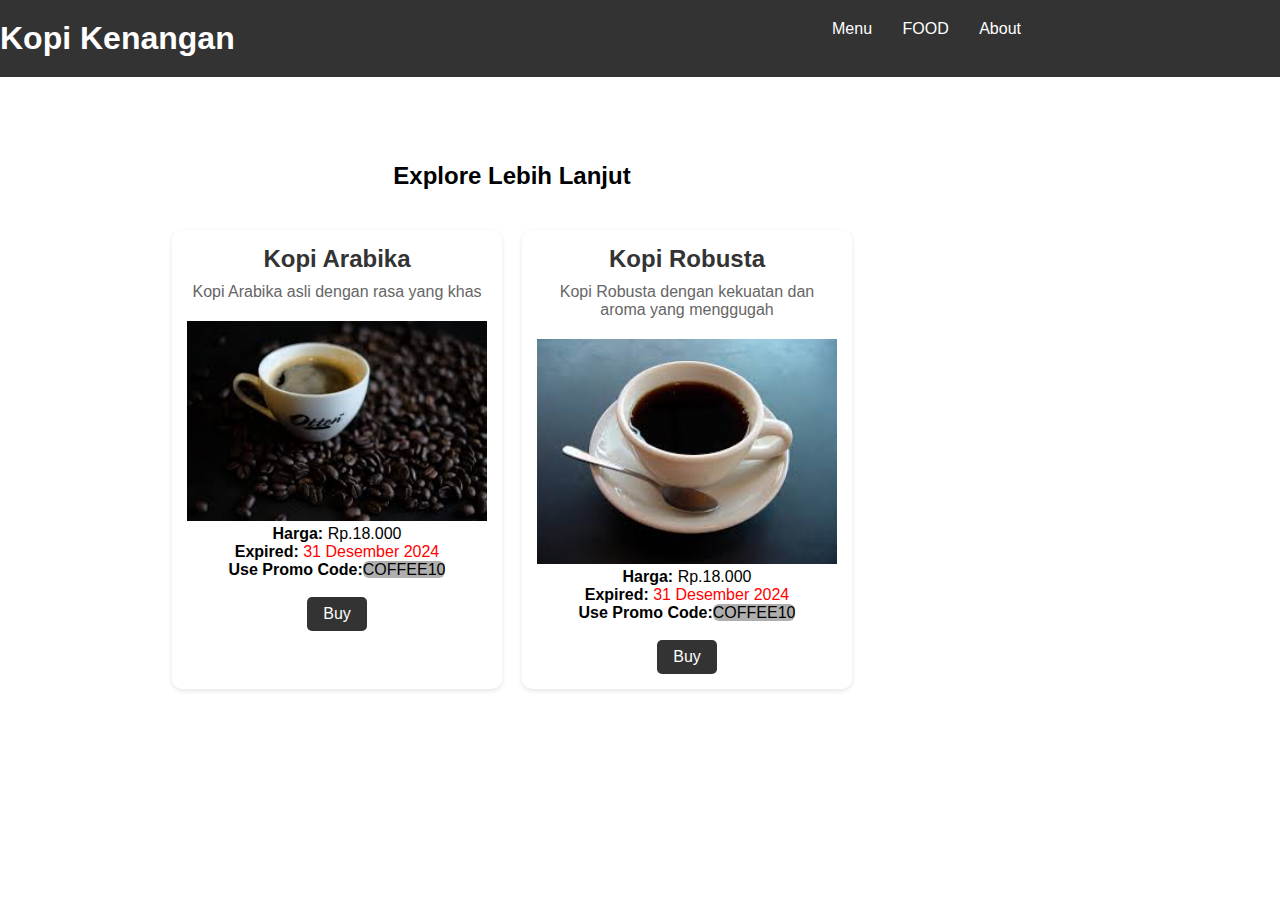
==== learnMore.html @ dff67668 "Add files via upload" ====
<!DOCTYPE html>
<html lang="en">
<head>
    <meta charset="UTF-8">
    <meta name="viewport" content="width=device-width, initial-scale=1.0">
    <title>KopiKenangan</title>
    <link rel="stylesheet" href="Style1.css">
    <link rel="preconnect" href="https://fonts.gstatic.com" crossorigin>
    <link href="https://fonts.googleapis.com/css2?family=Anta&family=Roboto+Condensed:ital,wght@0,100..900;1,100..900&display=swap" rel="stylesheet">
    <link rel="stylesheet" href="https://cdnjs.cloudflare.com/ajax/libs/font-awesome/6.5.1/css/all.min.css" integrity="sha512-DTOQO9RWCH3ppGqcWaEA1BIZOC6xxalwEsw9c2QQeAIftl+Vegovlnee1c9QX4TctnWMn13TZye+giMm8e2LwA==" crossorigin="anonymous" referrerpolicy="no-referrer">
    <link rel="preconnect" href="https://fonts.googleapis.com">
    <link rel="preconnect" href="https://fonts.gstatic.com" crossorigin>
    <link href="https://fonts.googleapis.com/css2?family=Roboto+Condensed:ital,wght@0,100..900;1,100..900&display=swap" rel="stylesheet">
</head>
<body>
    <header id="header">
        <div class="container h1">
            <h1><span class="coffe1"><i style="cursor: pointer;" class="fa-solid fa-mug-saucer coffe"></i></span><span class="span1">Kopi Kenangan</span></h1>
            <nav>
                <a href="#menu" class="nav-item">Menu</a>
                <a href="#about" class="nav-item">FOOD</a>
                <a href="#contact" class="nav-item">About</a>
            </nav>
        </div>
    </header>
    <br>
    <br>
    <br>
    <br>
    <br>
    <br>
    <br>
    <br>
    <br>
    <section id="learn-more">
        <div class="container">
            <h2>Explore Lebih Lanjut</h2>
            <ul class="coffee-list">
                <li>
                    <div class="coffee-info">
                        <h3>Kopi Arabika</h3>
                        <p>Kopi Arabika asli dengan rasa yang khas</p>
                    </div>
                    <div class="coffee-image">
                        <img src="[data-uri]" alt="Coffee 1" class="coffee-img">
                        <p><strong>Harga:</strong> Rp.18.000</p>
                        <p><strong>Expired:</strong><span style="color: red;"> 31 Desember 2024</span></p>
                        <p><strong>Use Promo Code:</strong><span style="background: rgba(96, 96, 96, 0.5); border-radius: 6px;">COFFEE10</span></p>
                        <br>
                        <a href="#" class="buy-btn">Buy</a>
                    </div>
                </li>
                <li>
                    <div class="coffee-info">
                        <h3>Kopi Robusta</h3>
                        <p>Kopi Robusta dengan kekuatan dan aroma yang menggugah</p>
                    </div>
                    <div class="coffee-image">
                       
                        <img src="[data-uri]" alt="Coffee 2" class="coffee-img">
                        <p><strong>Harga:</strong> Rp.18.000</p>
                        <p><strong>Expired:</strong><span style="color: red;"> 31 Desember 2024</span></p>
                        <p><strong>Use Promo Code:</strong><span style="background: rgba(96, 96, 96, 0.5); border-radius: 6px;">COFFEE10</span></p>
                        <br>
                        <a href="#" class="buy-btn">Buy</a>
                    </div>
                </li>
                <!-- Tambahkan item kopi lainnya di sini -->
            </ul>
        </div>
    </section>
---- Style1.css ----
* {

    margin: 0;
    padding: 0;

}

body {
    font-family: Arial, sans-serif;
    background-image: url(https://images.pexels.com/photos/129731/pexels-photo-129731.jpeg?auto=compress&cs=tinysrgb&w=400);
}


.container {
    width: 80%;
    overflow: hidden;
}

header {
    background: #333;
    color: #fff;
    padding: 20px 0;
    position: fixed;
    width: 100%;
    top: 0;
    left: 0;
    z-index: 999;
}

header h1 {
    float: left;
}

nav {
    float: right;
}

.nav-item {
    color: #fff;
    text-decoration: none;
    margin-left: 20px;
    position: relative;
    font-size: 16px;
    padding: 3px;
}

.nav-item::after {
    content: '';
    display: block;
    width: 0;
    height: 2px;
    background: #fff;
    position: absolute;
    bottom: -10px;
    left: 0;
    transition: width 0.3s;
}

.nav-item:hover::after {
    width: 100%;
}

#learn-more {
    text-align: center;
}

h2 {
    margin-bottom: 30px;
}

.coffee-list {
    list-style: none;
    display: flex;
    justify-content: center;
    flex-wrap: wrap;
}

.coffee-list li {
    width: 300px;
    background: #fff;
    padding: 15px;
    margin: 10px;
    border-radius: 10px;
    box-shadow: 0 2px 5px rgba(0, 0, 0, 0.1);
}

.coffee-info h3 {
    color: #333;
    font-size: 24px;
    margin-bottom: 10px;
}

.coffee-info p {
    color: #666;
    font-size: 16px;
    margin-bottom: 10px;
}

.coffee-image {
    width: 100%;
    margin-top: 20px;
    overflow: hidden;
}

.coffee-img {
    width: 100%;
    height: auto;
}

.buy-btn {
    display: inline-block;
    background: #333;
    color: #fff;
    padding: 8px 16px;
    text-decoration: none;
    border-radius: 5px;
    font-size: 16px;
    transition: background 0.3s;
}

.buy-btn:hover {
    background: #7e7e7e;
}
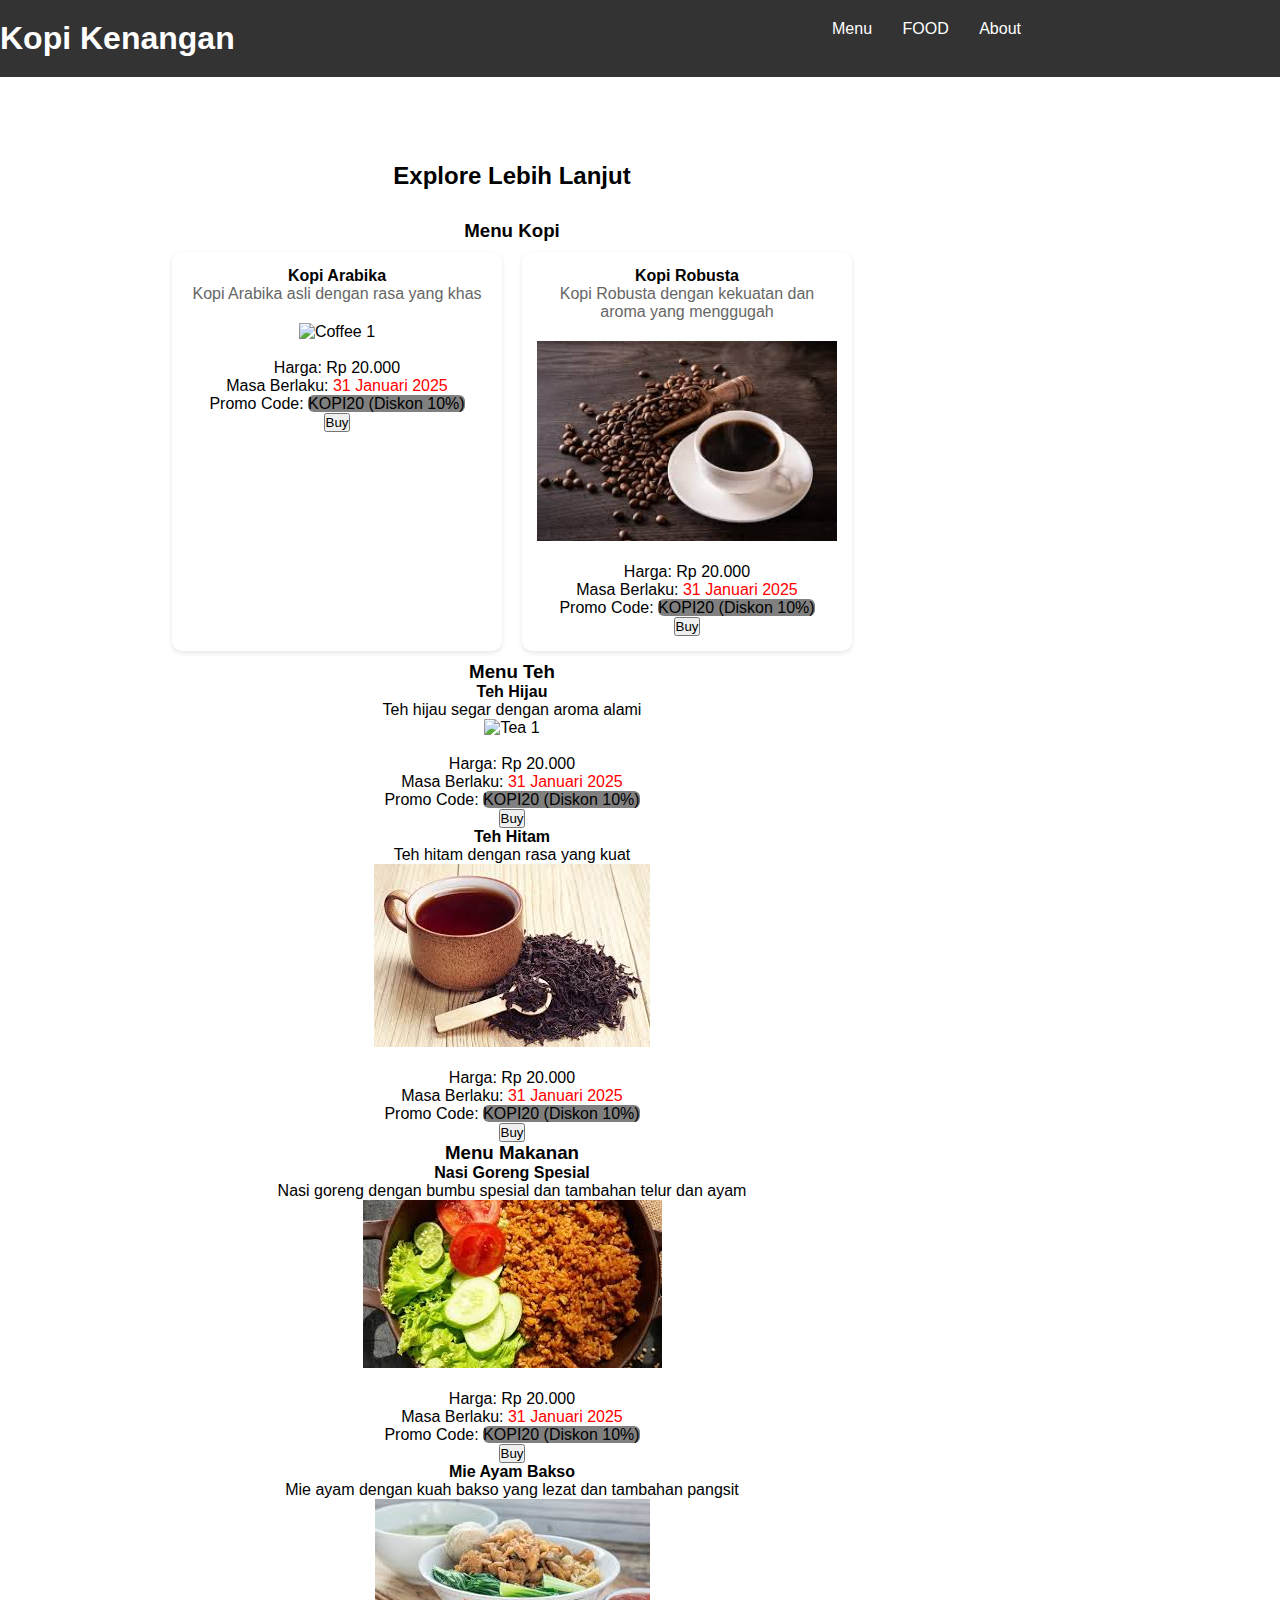
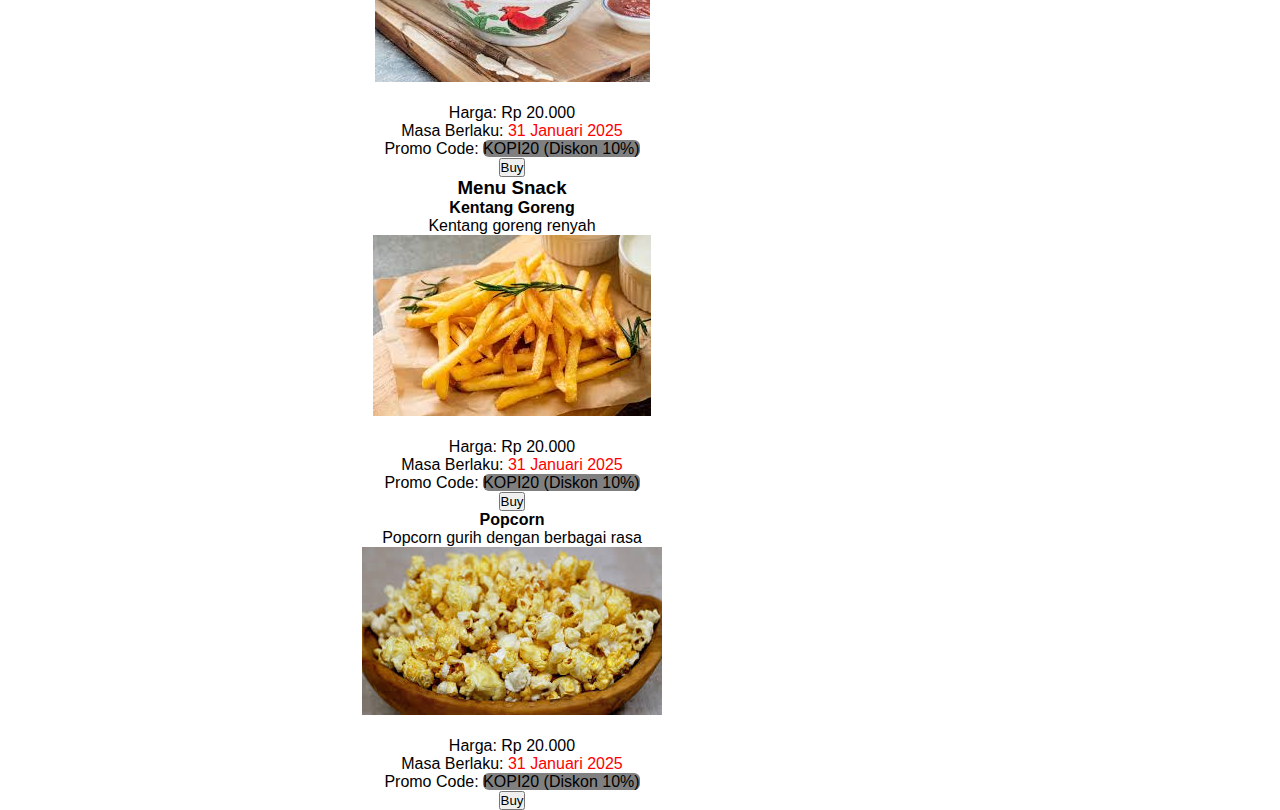
==== commit 09809cdf: "Update learnMore.html" ====
--- a/learnMore.html
+++ b/learnMore.html
@@ -17,7 +17,7 @@
         <div class="container h1">
             <h1><span class="coffe1"><i style="cursor: pointer;" class="fa-solid fa-mug-saucer coffe"></i></span><span class="span1">Kopi Kenangan</span></h1>
             <nav>
-                <a href="#menu" class="nav-item">Menu</a>
+                <a href="Index.html" class="nav-item">Menu</a>
                 <a href="#about" class="nav-item">FOOD</a>
                 <a href="#contact" class="nav-item">About</a>
             </nav>
@@ -35,37 +35,172 @@
     <section id="learn-more">
         <div class="container">
             <h2>Explore Lebih Lanjut</h2>
-            <ul class="coffee-list">
-                <li>
-                    <div class="coffee-info">
-                        <h3>Kopi Arabika</h3>
-                        <p>Kopi Arabika asli dengan rasa yang khas</p>
-                    </div>
-                    <div class="coffee-image">
-                        <img src="[data-uri]" alt="Coffee 1" class="coffee-img">
-                        <p><strong>Harga:</strong> Rp.18.000</p>
-                        <p><strong>Expired:</strong><span style="color: red;"> 31 Desember 2024</span></p>
-                        <p><strong>Use Promo Code:</strong><span style="background: rgba(96, 96, 96, 0.5); border-radius: 6px;">COFFEE10</span></p>
-                        <br>
-                        <a href="#" class="buy-btn">Buy</a>
-                    </div>
-                </li>
-                <li>
-                    <div class="coffee-info">
-                        <h3>Kopi Robusta</h3>
-                        <p>Kopi Robusta dengan kekuatan dan aroma yang menggugah</p>
-                    </div>
-                    <div class="coffee-image">
-                       
-                        <img src="[data-uri]" alt="Coffee 2" class="coffee-img">
-                        <p><strong>Harga:</strong> Rp.18.000</p>
-                        <p><strong>Expired:</strong><span style="color: red;"> 31 Desember 2024</span></p>
-                        <p><strong>Use Promo Code:</strong><span style="background: rgba(96, 96, 96, 0.5); border-radius: 6px;">COFFEE10</span></p>
-                        <br>
-                        <a href="#" class="buy-btn">Buy</a>
-                    </div>
-                </li>
-                <!-- Tambahkan item kopi lainnya di sini -->
-            </ul>
+            <div class="menu-section">
+                <h3>Menu Kopi</h3>
+                <ul class="coffee-list">
+                    <li>
+                        <div class="coffee-info">
+                            <h4>Kopi Arabika</h4>
+                            <p>Kopi Arabika asli dengan rasa yang khas</p>
+                        </div>
+                        <div class="coffee-image">
+                            <img src="https://encrypted-tbn0.gstatic.com/images?q=tbn:ANd9GcQcdbBeqeyHHjKR3EavYgZZ7hAYZjrQhNI2sg&s" alt="Coffee 1" class="coffee-img">
+                            <br>
+                            <br>
+                            <p>Harga: Rp 20.000</p>
+                            <p>Masa Berlaku: <span style="color: red;">31 Januari 2025</span></p>
+                            <p>Promo Code: <span style="background: grey; border-radius: 6px;">KOPI20 (Diskon 10%)</span></p>
+                            <button class="btn-buy" onclick="buyItem('Kopi Arabika')">Buy</button>
+                        </div>
+                    </li>
+                    <li>
+                        <div class="coffee-info">
+                            <h4>Kopi Robusta</h4>
+                            <p>Kopi Robusta dengan kekuatan dan aroma yang menggugah</p>
+                        </div>
+                        <div class="coffee-image">
+                            <img src="[data-uri]" alt="Coffee 2" class="coffee-img">
+                            <br>
+                            <br>
+                            <p>Harga: Rp 20.000</p>
+                            <p>Masa Berlaku: <span style="color: red;">31 Januari 2025</span></p>
+                            <p>Promo Code: <span style="background: grey; border-radius: 6px;">KOPI20 (Diskon 10%)</span></p>
+                            <button class="btn-buy" onclick="buyItem('Kopi Robusta')">Buy</button>
+                        </div>
+                    </li>
+                    <!-- Tambahkan menu kopi lainnya di sini -->
+                </ul>
+            </div>
+            <div class="menu-section">
+                <h3>Menu Teh</h3>
+                <ul class="tea-list">
+                    <li>
+                        <div class="tea-info">
+                            <h4>Teh Hijau</h4>
+                            <p>Teh hijau segar dengan aroma alami</p>
+                        </div>
+                        <div class="tea-image">
+                            <img src="https://th.bing.com/th/id/OIP.hhdH-UknAqo9X-5UwyI4lwHaE8?w=290&h=193&c=7&r=0&o=5&dpr=1.5&pid=1.7" alt="Tea 1" class="tea-img">
+                            <br>
+                            <br>
+                            <p>Harga: Rp 20.000</p>
+                            <p>Masa Berlaku: <span style="color: red;">31 Januari 2025</span></p>
+                            <p>Promo Code: <span style="background: grey; border-radius: 6px;">KOPI20 (Diskon 10%)</span></p>
+                            <button class="btn-buy" onclick="buyItem('Teh Hijau')">Buy</button>
+                        </div>
+                    </li>
+                    <li>
+                        <div class="tea-info">
+                            <h4>Teh Hitam</h4>
+                            <p>Teh hitam dengan rasa yang kuat</p>
+                        </div>
+                        <div class="tea-image">
+                            <img src="[data-uri]" alt="Tea 2" class="tea-img">
+                            <br>
+                            <br>
+                            <p>Harga: Rp 20.000</p>
+                            <p>Masa Berlaku: <span style="color: red;">31 Januari 2025</span></p>
+                            <p>Promo Code: <span style="background: grey; border-radius: 6px;">KOPI20 (Diskon 10%)</span></p>
+                            <button class="btn-buy" onclick="buyItem('Teh Hitam')">Buy</button>
+                        </div>
+                    </li>
+                    <!-- Tambahkan menu teh lainnya di sini -->
+                </ul>
+            </div>
+            <div class="menu-section">
+                <h3>Menu Makanan</h3>
+                <ul class="food-list">
+                    <li>
+                        <div class="food-info">
+                            <h4>Nasi Goreng Spesial</h4>
+                            <p>Nasi goreng dengan bumbu spesial dan tambahan telur dan ayam</p>
+                        </div>
+                        <div class="food-image">
+                            <img src="[data-uri]" alt="Food 1" class="food-img">
+                            <br>
+                            <br>
+                            <p>Harga: Rp 20.000</p>
+                            <p>Masa Berlaku: <span style="color: red;">31 Januari 2025</span></p>
+                            <p>Promo Code: <span style="background: grey; border-radius: 6px;">KOPI20 (Diskon 10%)</span></p>
+                            <button class="btn-buy" onclick="buyItem('Nasi Goreng Spesial')">Buy</button>
+                        </div>
+                    </li>
+                    <li>
+                        <div class="food-info">
+                            <h4>Mie Ayam Bakso</h4>
+                            <p>Mie ayam dengan kuah bakso yang lezat dan tambahan pangsit</p>
+                        </div>
+                        <div class="food-image">
+                            <img src="[data-uri]" alt="Food 2" class="food-img">
+                            <br>
+                            <br>
+                            <p>Harga: Rp 20.000</p>
+                            <p>Masa Berlaku: <span style="color: red;">31 Januari 2025</span></p>
+                            <p>Promo Code: <span style="background: grey; border-radius: 6px;">KOPI20 (Diskon 10%)</span></p>
+                            <button class="btn-buy" onclick="buyItem('Nasi Ayam Bakso')">Buy</button>
+                        </div>
+                    </li>
+                    <!-- Tambahkan menu makanan lainnya di sini -->
+                </ul>
+            </div>
+            <div class="menu-section">
+                <h3>Menu Snack</h3>
+                <ul class="snack-list">
+                    <li>
+                        <div class="snack-info">
+                            <h4>Kentang Goreng</h4>
+                            <p>Kentang goreng renyah</p>
+                        </div>
+                        <div class="snack-image">
+                            <img src="[data-uri]" alt="Snack 1" class="snack-img">
+                            <br>
+                            <br>
+                            <p>Harga: Rp 20.000</p>
+                            <p>Masa Berlaku: <span style="color: red;">31 Januari 2025</span></p>
+                            <p>Promo Code: <span style="background: grey; border-radius: 6px;">KOPI20 (Diskon 10%)</span></p>
+                            <button class="btn-buy" onclick="buyItem('Kentang Goreng')">Buy</button>
+                        </div>
+                    </li>
+                    <li>
+                        <div class="snack-info">
+                            <h4>Popcorn</h4>
+                            <p>Popcorn gurih dengan berbagai rasa</p>
+                        </div>
+                        <div class="snack-image">
+                            <img src="[data-uri]" alt="Snack 2" class="snack-img">
+                            <br>
+                            <br>
+                            <p>Harga: Rp 20.000</p>
+                            <p>Masa Berlaku: <span style="color: red;">31 Januari 2025</span></p>
+                            <p>Promo Code: <span style="background: grey; border-radius: 6px;">KOPI20 (Diskon 10%)</span></p>
+                            <button class="btn-buy" onclick="buyItem('Popcorn')">Buy</button>
+                        </div>
+                    </li>
+                    <!-- Tambahkan menu snack lainnya di sini -->
+                </ul>
+            </div>
         </div>
-    </section>+    </section>
+    <script>
+        function buyItem(itemName) {
+            if ('Notification' in window) {
+                if (Notification.permission === 'granted') {
+                    new Notification('Pembelian Berhasil', {
+                        body: 'Anda telah membeli ' + itemName,
+                        icon: 'notification-icon.png'
+                    });
+                } else if (Notification.permission !== 'denied') {
+                    Notification.requestPermission().then(function (permission) {
+                        if (permission === 'granted') {
+                            new Notification('Pembelian Berhasil', {
+                                body: 'Anda telah membeli ' + itemName,
+                                icon: 'notification-icon.png'
+                            });
+                        }
+                    });
+                }
+            }
+        }
+    </script>
+</body>
+</html>
